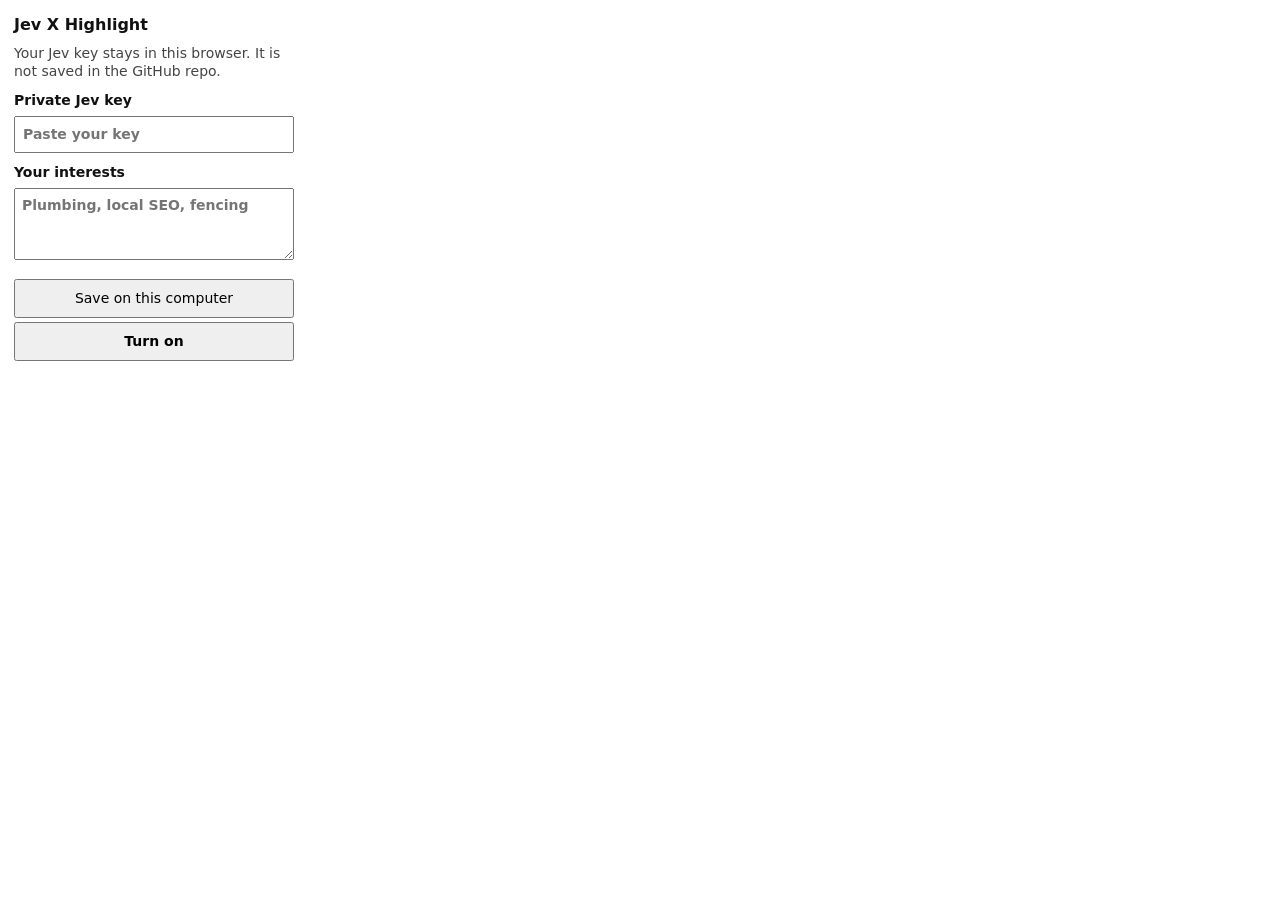
==== extensions/jev-x-highlight/popup.html @ 00895495 "Highlight X posts in gold only when they match typed interests. Ads and spam stay red with an X. Oth" ====
<!doctype html>
<html>
<head>
  <meta charset="utf-8">
  <title>Jev X Highlight</title>
  <style>
    body { font: 14px/1.35 system-ui, sans-serif; width: 280px; margin: 0; padding: 14px; color: #111; }
    h1 { font-size: 16px; margin: 0 0 8px; }
    p { margin: 0 0 10px; color: #444; }
    label { display: block; font-weight: 650; }
    input, textarea { width: 100%; box-sizing: border-box; margin: 6px 0 10px; font: inherit; padding: 7px; }
    textarea { min-height: 72px; }
    button { width: 100%; font: inherit; padding: 8px; margin-top: 4px; }
    #turn { font-weight: 700; }
    #status { min-height: 1.2em; margin-top: 8px; }
  </style>
</head>
<body>
  <h1>Jev X Highlight</h1>
  <p>Your Jev key stays in this browser. It is not saved in the GitHub repo.</p>
  <label>Private Jev key
    <input id="key" type="password" autocomplete="off" placeholder="Paste your key">
  </label>
  <label>Your interests
    <textarea id="interests" placeholder="Plumbing, local SEO, fencing"></textarea>
  </label>
  <button id="save" type="button">Save on this computer</button>
  <button id="turn" type="button">Turn on</button>
  <p id="status"></p>
  <script src="popup.js"></script>
</body>
</html>
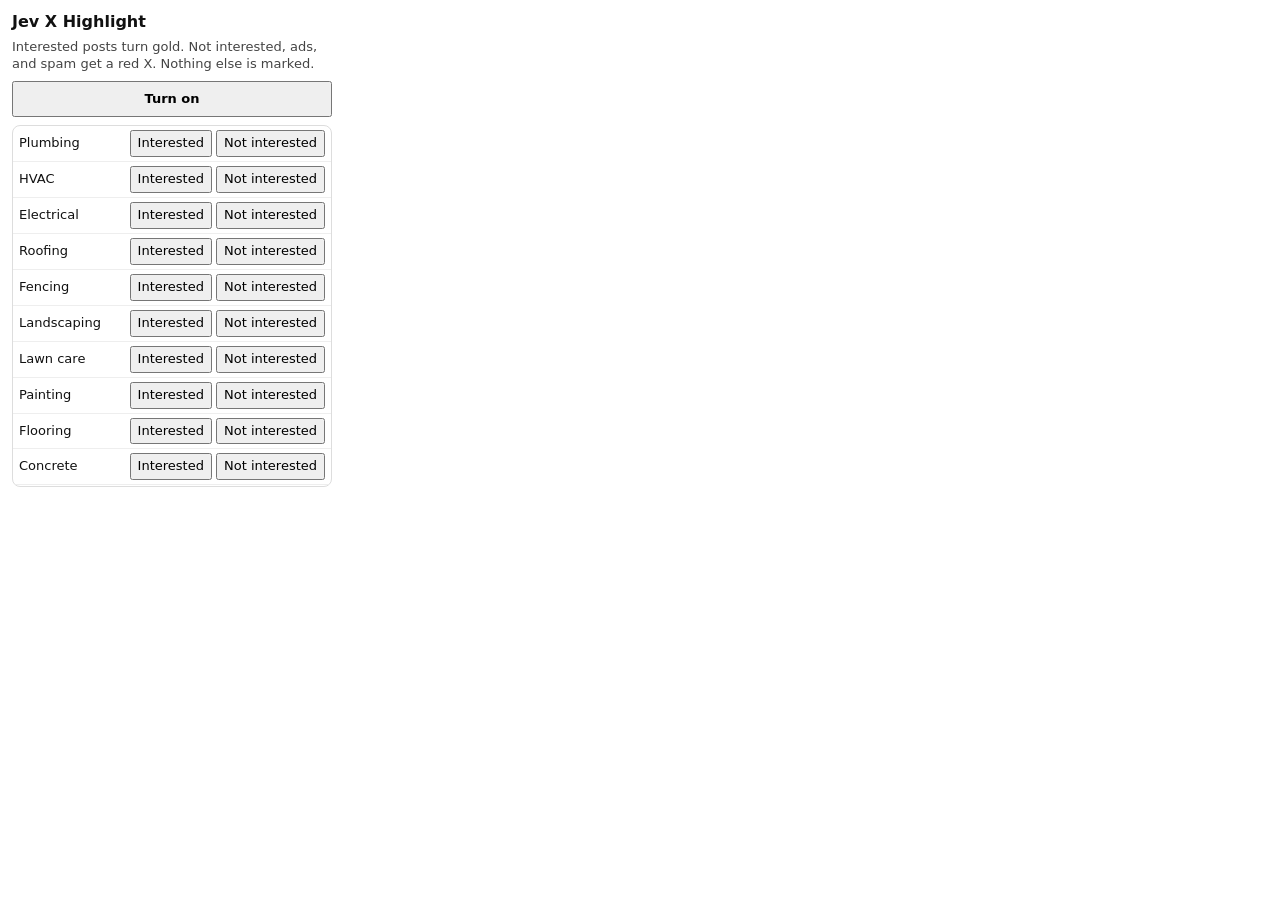
==== commit bda54c98: "Match X highlights to chosen interest categories on the device. Gold is for selected interests. Red " ====
--- a/extensions/jev-x-highlight/popup.html
+++ b/extensions/jev-x-highlight/popup.html
@@ -4,29 +4,26 @@
   <meta charset="utf-8">
   <title>Jev X Highlight</title>
   <style>
-    body { font: 14px/1.35 system-ui, sans-serif; width: 280px; margin: 0; padding: 14px; color: #111; }
-    h1 { font-size: 16px; margin: 0 0 8px; }
-    p { margin: 0 0 10px; color: #444; }
-    label { display: block; font-weight: 650; }
-    input, textarea { width: 100%; box-sizing: border-box; margin: 6px 0 10px; font: inherit; padding: 7px; }
-    textarea { min-height: 72px; }
-    button { width: 100%; font: inherit; padding: 8px; margin-top: 4px; }
-    #turn { font-weight: 700; }
-    #status { min-height: 1.2em; margin-top: 8px; }
+    body { font: 13px/1.3 system-ui, sans-serif; width: 320px; margin: 0; padding: 12px; color: #111; }
+    h1 { font-size: 16px; margin: 0 0 6px; }
+    p { margin: 0 0 8px; color: #444; }
+    button { font: inherit; }
+    #turn { width: 100%; font-weight: 700; padding: 8px; margin-bottom: 8px; }
+    .list { max-height: 360px; overflow: auto; border: 1px solid #ddd; border-radius: 8px; }
+    .row { display: grid; grid-template-columns: 1fr auto auto; gap: 4px; align-items: center; padding: 4px 6px; border-bottom: 1px solid #eee; }
+    .row button { padding: 3px 6px; }
+    .row button.on-in { background: #e0b000; border-color: #e0b000; }
+    .row button.on-out { background: #e02424; color: #fff; border-color: #e02424; }
+    #status { min-height: 1.2em; margin: 8px 0 0; }
   </style>
 </head>
 <body>
   <h1>Jev X Highlight</h1>
-  <p>Your Jev key stays in this browser. It is not saved in the GitHub repo.</p>
-  <label>Private Jev key
-    <input id="key" type="password" autocomplete="off" placeholder="Paste your key">
-  </label>
-  <label>Your interests
-    <textarea id="interests" placeholder="Plumbing, local SEO, fencing"></textarea>
-  </label>
-  <button id="save" type="button">Save on this computer</button>
+  <p>Interested posts turn gold. Not interested, ads, and spam get a red X. Nothing else is marked.</p>
   <button id="turn" type="button">Turn on</button>
+  <div id="list" class="list"></div>
   <p id="status"></p>
+  <script src="categories.js"></script>
   <script src="popup.js"></script>
 </body>
 </html>
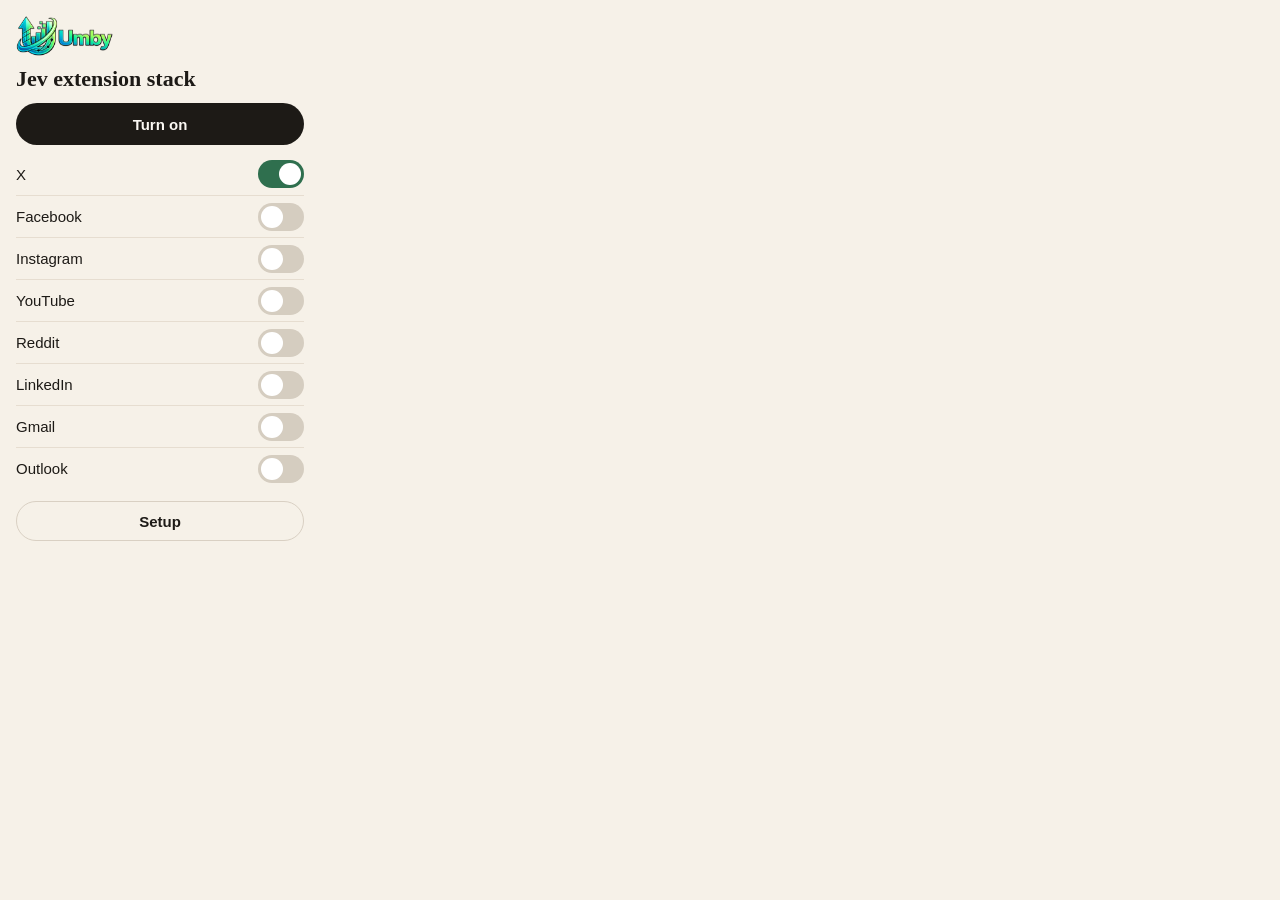
==== commit e1aebc5a: "Turn the X highlighter into the Jev extension stack. One extension now covers social highlights, mai" ====
--- a/extensions/jev-x-highlight/popup.html
+++ b/extensions/jev-x-highlight/popup.html
@@ -1,29 +1,51 @@
 <!doctype html>
-<html>
+<html lang="en">
 <head>
   <meta charset="utf-8">
-  <title>Jev X Highlight</title>
-  <style>
-    body { font: 13px/1.3 system-ui, sans-serif; width: 320px; margin: 0; padding: 12px; color: #111; }
-    h1 { font-size: 16px; margin: 0 0 6px; }
-    p { margin: 0 0 8px; color: #444; }
-    button { font: inherit; }
-    #turn { width: 100%; font-weight: 700; padding: 8px; margin-bottom: 8px; }
-    .list { max-height: 360px; overflow: auto; border: 1px solid #ddd; border-radius: 8px; }
-    .row { display: grid; grid-template-columns: 1fr auto auto; gap: 4px; align-items: center; padding: 4px 6px; border-bottom: 1px solid #eee; }
-    .row button { padding: 3px 6px; }
-    .row button.on-in { background: #e0b000; border-color: #e0b000; }
-    .row button.on-out { background: #e02424; color: #fff; border-color: #e02424; }
-    #status { min-height: 1.2em; margin: 8px 0 0; }
-  </style>
+  <title>Jev extension stack</title>
+  <link rel="stylesheet" href="popup.css">
 </head>
 <body>
-  <h1>Jev X Highlight</h1>
-  <p>Interested posts turn gold. Not interested, ads, and spam get a red X. Nothing else is marked.</p>
-  <button id="turn" type="button">Turn on</button>
-  <div id="list" class="list"></div>
-  <p id="status"></p>
-  <script src="categories.js"></script>
+  <img src="icons/umby-logo.png" alt="Umby">
+  <h1>Jev extension stack</h1>
+  <button id="turn" type="button" aria-pressed="false">Turn on</button>
+  <div class="sites">
+    <div class="site">
+      <span id="site-x">X</span>
+      <button class="switch" type="button" role="switch" aria-checked="true" data-site="x" aria-labelledby="site-x"></button>
+    </div>
+    <div class="site">
+      <span id="site-facebook">Facebook</span>
+      <button class="switch" type="button" role="switch" aria-checked="false" data-site="facebook" aria-labelledby="site-facebook"></button>
+    </div>
+    <div class="site">
+      <span id="site-instagram">Instagram</span>
+      <button class="switch" type="button" role="switch" aria-checked="false" data-site="instagram" aria-labelledby="site-instagram"></button>
+    </div>
+    <div class="site">
+      <span id="site-youtube">YouTube</span>
+      <button class="switch" type="button" role="switch" aria-checked="false" data-site="youtube" aria-labelledby="site-youtube"></button>
+    </div>
+    <div class="site">
+      <span id="site-reddit">Reddit</span>
+      <button class="switch" type="button" role="switch" aria-checked="false" data-site="reddit" aria-labelledby="site-reddit"></button>
+    </div>
+    <div class="site">
+      <span id="site-linkedin">LinkedIn</span>
+      <button class="switch" type="button" role="switch" aria-checked="false" data-site="linkedin" aria-labelledby="site-linkedin"></button>
+    </div>
+    <div class="site">
+      <span id="site-gmail">Gmail</span>
+      <button class="switch" type="button" role="switch" aria-checked="false" data-site="gmail" aria-labelledby="site-gmail"></button>
+    </div>
+    <div class="site">
+      <span id="site-outlook">Outlook</span>
+      <button class="switch" type="button" role="switch" aria-checked="false" data-site="outlook" aria-labelledby="site-outlook"></button>
+    </div>
+  </div>
+  <button id="setup" type="button">Setup</button>
+  <script src="lib/contract.js"></script>
+  <script src="lib/runtime.js"></script>
   <script src="popup.js"></script>
 </body>
 </html>
--- a/extensions/jev-x-highlight/popup.css
+++ b/extensions/jev-x-highlight/popup.css
@@ -0,0 +1,101 @@
+*, *::before, *::after { box-sizing: border-box; }
+
+html { color-scheme: light; }
+
+html, body { width: 320px; }
+
+body {
+  margin: 0;
+  padding: 16px;
+  background: #f6f1e8;
+  color: #1d1a16;
+  font: 15px/1.4 "Avenir Next", "Segoe UI", sans-serif;
+}
+
+img {
+  display: block;
+  height: 40px;
+  width: auto;
+}
+
+h1 {
+  margin: 10px 0 12px;
+  font-family: Palatino, Georgia, serif;
+  font-size: 22px;
+  font-weight: 600;
+  line-height: 1.15;
+}
+
+button { font: inherit; cursor: pointer; }
+
+#turn, #setup {
+  width: 100%;
+  border-radius: 999px;
+  font-weight: 600;
+}
+
+#turn {
+  height: 42px;
+  margin: 0 0 8px;
+  border: 0;
+  background: #1d1a16;
+  color: #fbf8f3;
+}
+
+#turn.is-on { background: #2f6f4e; }
+
+#setup {
+  height: 40px;
+  margin-top: 12px;
+  border: 1px solid #d9d0c3;
+  background: transparent;
+  color: #1d1a16;
+}
+
+.site {
+  display: grid;
+  grid-template-columns: minmax(0, 1fr) 46px;
+  align-items: center;
+  min-height: 42px;
+}
+
+.site + .site { border-top: 1px solid #e6ddd0; }
+
+.site span { font-size: 15px; }
+
+.switch {
+  width: 46px;
+  height: 28px;
+  padding: 0;
+  border: 0;
+  border-radius: 999px;
+  background: #d5cdc0;
+  position: relative;
+}
+
+.switch::after {
+  content: "";
+  position: absolute;
+  top: 3px;
+  left: 3px;
+  width: 22px;
+  height: 22px;
+  border-radius: 50%;
+  background: #fff;
+  transition: transform 160ms ease;
+}
+
+.switch[aria-checked="true"] { background: #2f6f4e; }
+
+.switch[aria-checked="true"]::after { transform: translateX(18px); }
+
+:focus { outline: none; }
+
+:focus-visible {
+  outline: 2px solid #2f6f4e;
+  outline-offset: 2px;
+}
+
+@media (prefers-reduced-motion: reduce) {
+  .switch::after { transition: none; }
+}
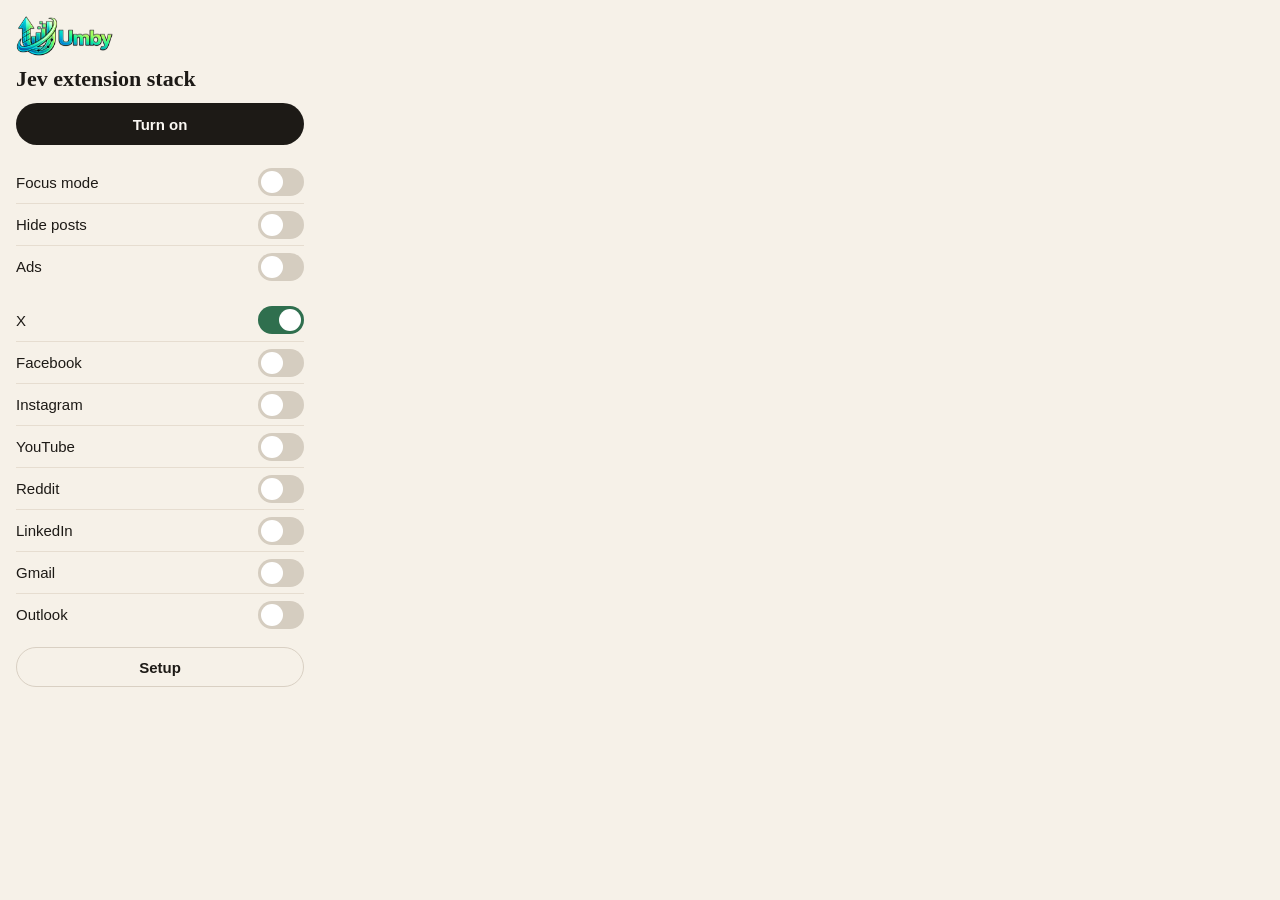
==== commit 151cf81d: "Add on-device ask client and topics to the Jev extension, update pages and tests." ====
--- a/extensions/jev-x-highlight/popup.html
+++ b/extensions/jev-x-highlight/popup.html
@@ -9,6 +9,20 @@
   <img src="icons/umby-logo.png" alt="Umby">
   <h1>Jev extension stack</h1>
   <button id="turn" type="button" aria-pressed="false">Turn on</button>
+  <div class="keys">
+    <div class="site">
+      <span id="focus-label">Focus mode</span>
+      <button class="switch" type="button" role="switch" aria-checked="false" data-feature="focusDeclutter" aria-labelledby="focus-label"></button>
+    </div>
+    <div class="site">
+      <span id="hide-label">Hide posts</span>
+      <button class="switch" type="button" role="switch" aria-checked="false" data-feature="hidePosts" aria-labelledby="hide-label"></button>
+    </div>
+    <div class="site">
+      <span id="ads-label">Ads</span>
+      <button class="switch" type="button" role="switch" aria-checked="false" data-feature="ads" aria-labelledby="ads-label"></button>
+    </div>
+  </div>
   <div class="sites">
     <div class="site">
       <span id="site-x">X</span>
--- a/extensions/jev-x-highlight/popup.css
+++ b/extensions/jev-x-highlight/popup.css
@@ -2,11 +2,15 @@
 
 html { color-scheme: light; }
 
-html, body { width: 320px; }
+html, body {
+  width: 320px;
+  max-height: 600px;
+}
 
 body {
   margin: 0;
   padding: 16px;
+  overflow-y: auto;
   background: #f6f1e8;
   color: #1d1a16;
   font: 15px/1.4 "Avenir Next", "Segoe UI", sans-serif;
@@ -51,6 +55,8 @@
   background: transparent;
   color: #1d1a16;
 }
+
+.keys { margin: 8px 0 12px; }
 
 .site {
   display: grid;
